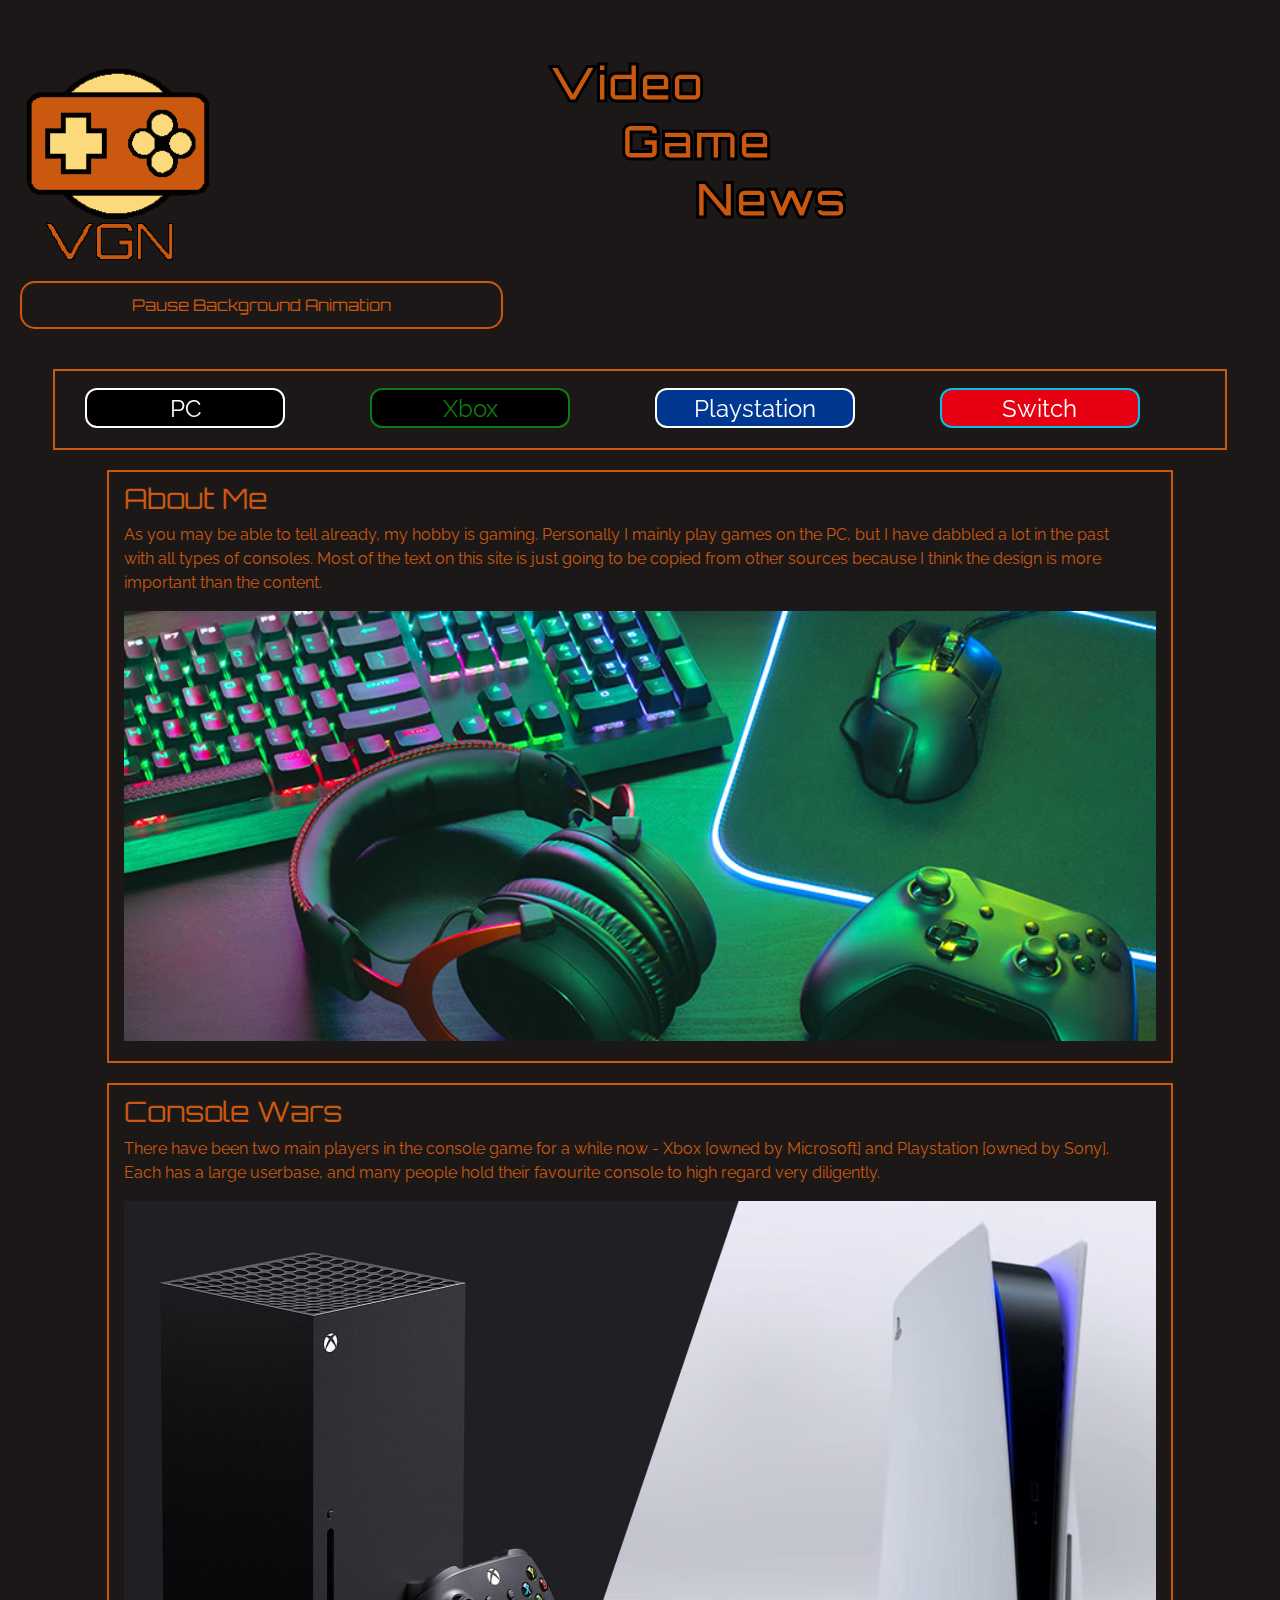
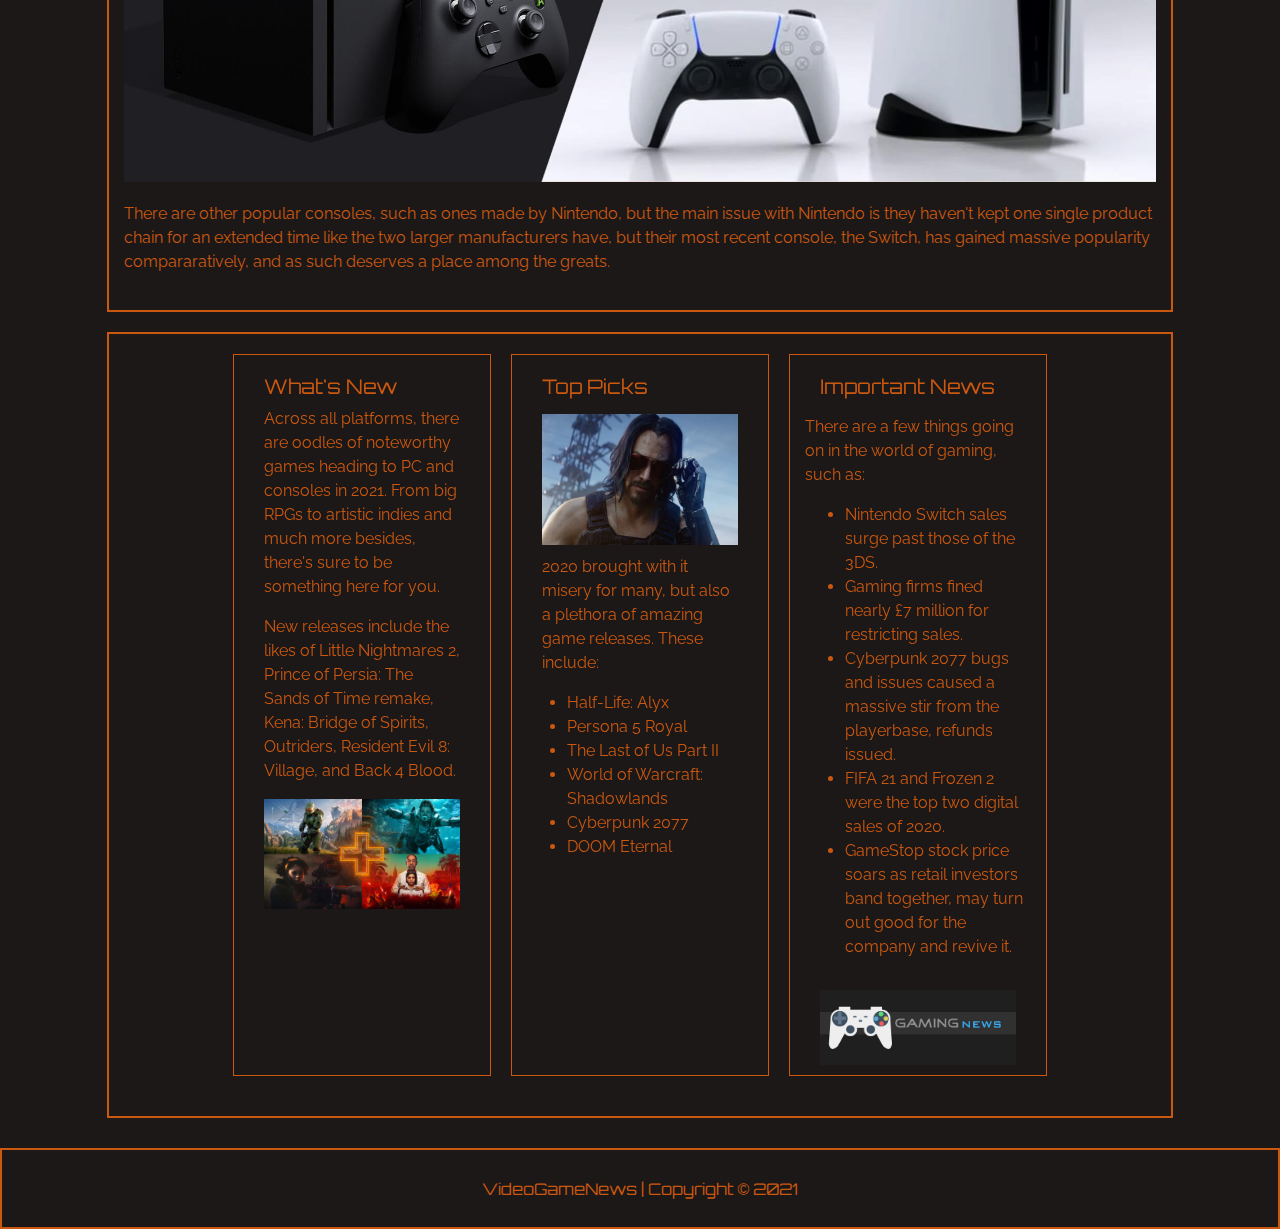
==== index.html @ c9dd4bca "Fix the paths to images and other pages" ====
<!DOCTYPE html>
<html lang="en">

<head>
	<!-- Required meta tags -->
	<meta charset="utf-8">
	<meta name="viewport" content="width=device-width, initial-scale=1, shrink-to-fit=no">

	<!-- Bootstrap CSS -->
	<link rel="stylesheet" href="https://stackpath.bootstrapcdn.com/bootstrap/4.3.1/css/bootstrap.min.css" integrity="sha384-ggOyR0iXCbMQv3Xipma34MD+dH/1fQ784/j6cY/iJTQUOhcWr7x9JvoRxT2MZw1T"
	 crossorigin="anonymous">

    <!-- My CSS -->
    <link rel="stylesheet" type="text/css" href="styles\styles.css">
    <style>
        @import url('https://fonts.googleapis.com/css2?family=Orbitron:wght@400;900&family=Raleway:wght@500&display=swap');
    </style>
	<title>VideoGameNews</title>
</head>

<body>
    <video autoplay muted loop id="background-video"><source src="images\background-video.mp4" type="video/mp4"></video>

    <div class="container-fluid">
        <div id="heading" class="row">
            <div id="logo" class="col-4 col-lg-5"><a href="/" title="Homepage"><img src="images\gaming-logo.png" width="100px" height="auto" max-height="625px" alt="Logo"></a></div>
			<div id="header" class="col-7 col-lg-7">
                <h1>
                <div id="header1" class="col-12 col-md-3 col-lg-3">Video</div>
                <div id="header2" class="col-12 col-md-3 col-lg-3">Game</div> 
                <div id="header3" class="col-12 col-md-3 col-lg-3">News</div> 
                </h1>
            </div>
            <div id="stop-start-animation" class="row col-12 col-lg-5 justify-content-flex-start">
                <button id="pause-play-button">Pause Background Animation</button>
            </div>
        </div>

        <div id="nav" class="row justify-content-center">
            <nav id="nav-links" class="row col-11">
                <a class="col-3" href="content-pages\pc.html" title="Link to PC Page"><button id="pc-nav-button">PC</button></a>
                <a class="col-3" href="content-pages\xbox.html" title="Link to Xbox Page"><button id="xbox-nav-button">Xbox</button></a>
                <a class="col-3" href="content-pages\playstation.html" title="Link to Playstation Page"><button id="playstation-nav-button">Playstation</button></a>
                <a class="col-3" href="content-pages\switch.html" title="Link to Switch Page"><button id="switch-nav-button">Switch</button></a>
            </nav>
        </div>
		<div id="main-content" class="row justify-content-center">
            <div id="intro-content" class="row col-10">
                <h2 class="row col-12">About Me</h2>
                <p class="row col-12">As you may be able to tell already, my hobby is gaming. Personally I mainly play games on the PC, but I have dabbled a lot in the past with all types of consoles. Most of the text on this site is just going to be copied from other sources because I think the design is more important than the content.</p>
                <img src="images\general-gaming.png" width="100%" height="auto" max-height="350px" alt="General gaming image of a controller, mouse, headphones, and keyboard">
            </div>
            
			<div id ="further-information" class="row col-10">
                <h2>Console Wars</h2>
                <p class="row col-12">There have been two main players in the console game for a while now - Xbox [owned by Microsoft] and Playstation [owned by Sony]. Each has a large userbase, and many people hold their favourite console to high regard very diligently.</p>
                <img src="images\console-wars.png" width="100%" height="auto" max-height="1125px" alt="Xbox Series X vs Playstation 5">
                <p>There are other popular consoles, such as ones made by Nintendo, but the main issue with Nintendo is they haven't kept one single product chain for an extended time like the two larger manufacturers have, but their most recent console, the Switch, has gained massive popularity compararatively, and as such deserves a place among the greats.</p>
            </div>

            <div id="bottom-content" class="row justify-content-center col-10">
			    <div id="whats-new" class="col-12 col-lg-3">
                    <h3 class="col-12">What's New</h3>
                    <p class="col-12">Across all platforms, there are oodles of noteworthy games heading to PC and consoles in 2021. From big RPGs to artistic indies and much more besides, there's sure to be something here for you.</p>
                    <p class="col-12">New releases include the likes of Little Nightmares 2, Prince of Persia: The Sands of Time remake, Kena: Bridge of Spirits, Outriders, Resident Evil 8: Village, and Back 4 Blood.</p>
                    <div id="whats-new-pic" class="col-12"><img src="images\new-games-2021.png" width="100%" height="auto" max-height="1080px" alt="New games coming in 2021 and beyond - image from gamesradar.com"></div>
                </div>

                <div id="top-picks" class="col-12 col-lg-3">
                    <h3 class="col-12">Top Picks</h3>
                    <div id="top-picks-pic" class="col-12"><img src="images\cyberpunk.png" width="100%" height="auto" max-height="800px" alt="Cyberpunk 2077"></div><p class="col-12">2020 brought with it misery for many, but also a plethora of amazing game releases. These include:</p>
                    <ul>
                        <li>Half-Life: Alyx</li>
                        <li>Persona 5 Royal</li>
                        <li>The Last of Us Part II</li>
                        <li>World of Warcraft: Shadowlands</li>
                        <li>Cyberpunk 2077</li>
                        <li>DOOM Eternal</li>
                    </ul>
                </div>

                <div id="important-news" class="col-12 col-lg-3">
                    <h3 class="col-12">Important News</h3>
                    <p class="col-12"><p>There are a few things going on in the world of gaming, such as:</p>
                    <ul>
                        <li>Nintendo Switch sales surge past those of the 3DS.</li>
                        <li>Gaming firms fined nearly £7 million for restricting sales.</li>
                        <li>Cyberpunk 2077 bugs and issues caused a massive stir from the playerbase, refunds issued.</li>
                        <li>FIFA 21 and Frozen 2 were the top two digital sales of 2020.</li>
                        <li>GameStop stock price soars as retail investors band together, may turn out good for the company and revive it.</li>
                    </ul>
                    <div id="important-news-pic" class="col-12"><img src="images\gaming-news.png" width="100%" height="auto" max-height="393px" alt="Gaming News"></div>
                </div>
            </div>  
        </div>
        
        <div id="footer" class="row justify-content-center"><h3 class="">VideoGameNews | Copyright &copy; 2021</h3>
        </div>
	</div>


	<!-- Optional JavaScript -->
	<!-- jQuery first, then Popper.js, then Bootstrap JS -->
	<script src="https://code.jquery.com/jquery-3.3.1.slim.min.js" integrity="sha384-q8i/X+965DzO0rT7abK41JStQIAqVgRVzpbzo5smXKp4YfRvH+8abtTE1Pi6jizo"
	 crossorigin="anonymous">

	</script>
	<script src="https://cdnjs.cloudflare.com/ajax/libs/popper.js/1.14.7/umd/popper.min.js" integrity="sha384-UO2eT0CpHqdSJQ6hJty5KVphtPhzWj9WO1clHTMGa3JDZwrnQq4sF86dIHNDz0W1"
	 crossorigin="anonymous">

	</script>
	<script src="https://stackpath.bootstrapcdn.com/bootstrap/4.3.1/js/bootstrap.min.js" integrity="sha384-JjSmVgyd0p3pXB1rRibZUAYoIIy6OrQ6VrjIEaFf/nJGzIxFDsf4x0xIM+B07jRM"
	 crossorigin="anonymous">

    </script>

    <script>
        var vid = document.getElementById("background-video"),
        pausePlayButton = document.getElementById("pause-play-button");

        pausePlayButton.addEventListener("click", function(event) {
            if (vid.paused == false) {
                vid.pause(),
                document.getElementById("pause-play-button").innerHTML = "Play Background Animation";
            } else {
                vid.play(),
                document.getElementById("pause-play-button").innerHTML = "Pause Background Animation";
            }
        });

    </script>
</body>

</html>
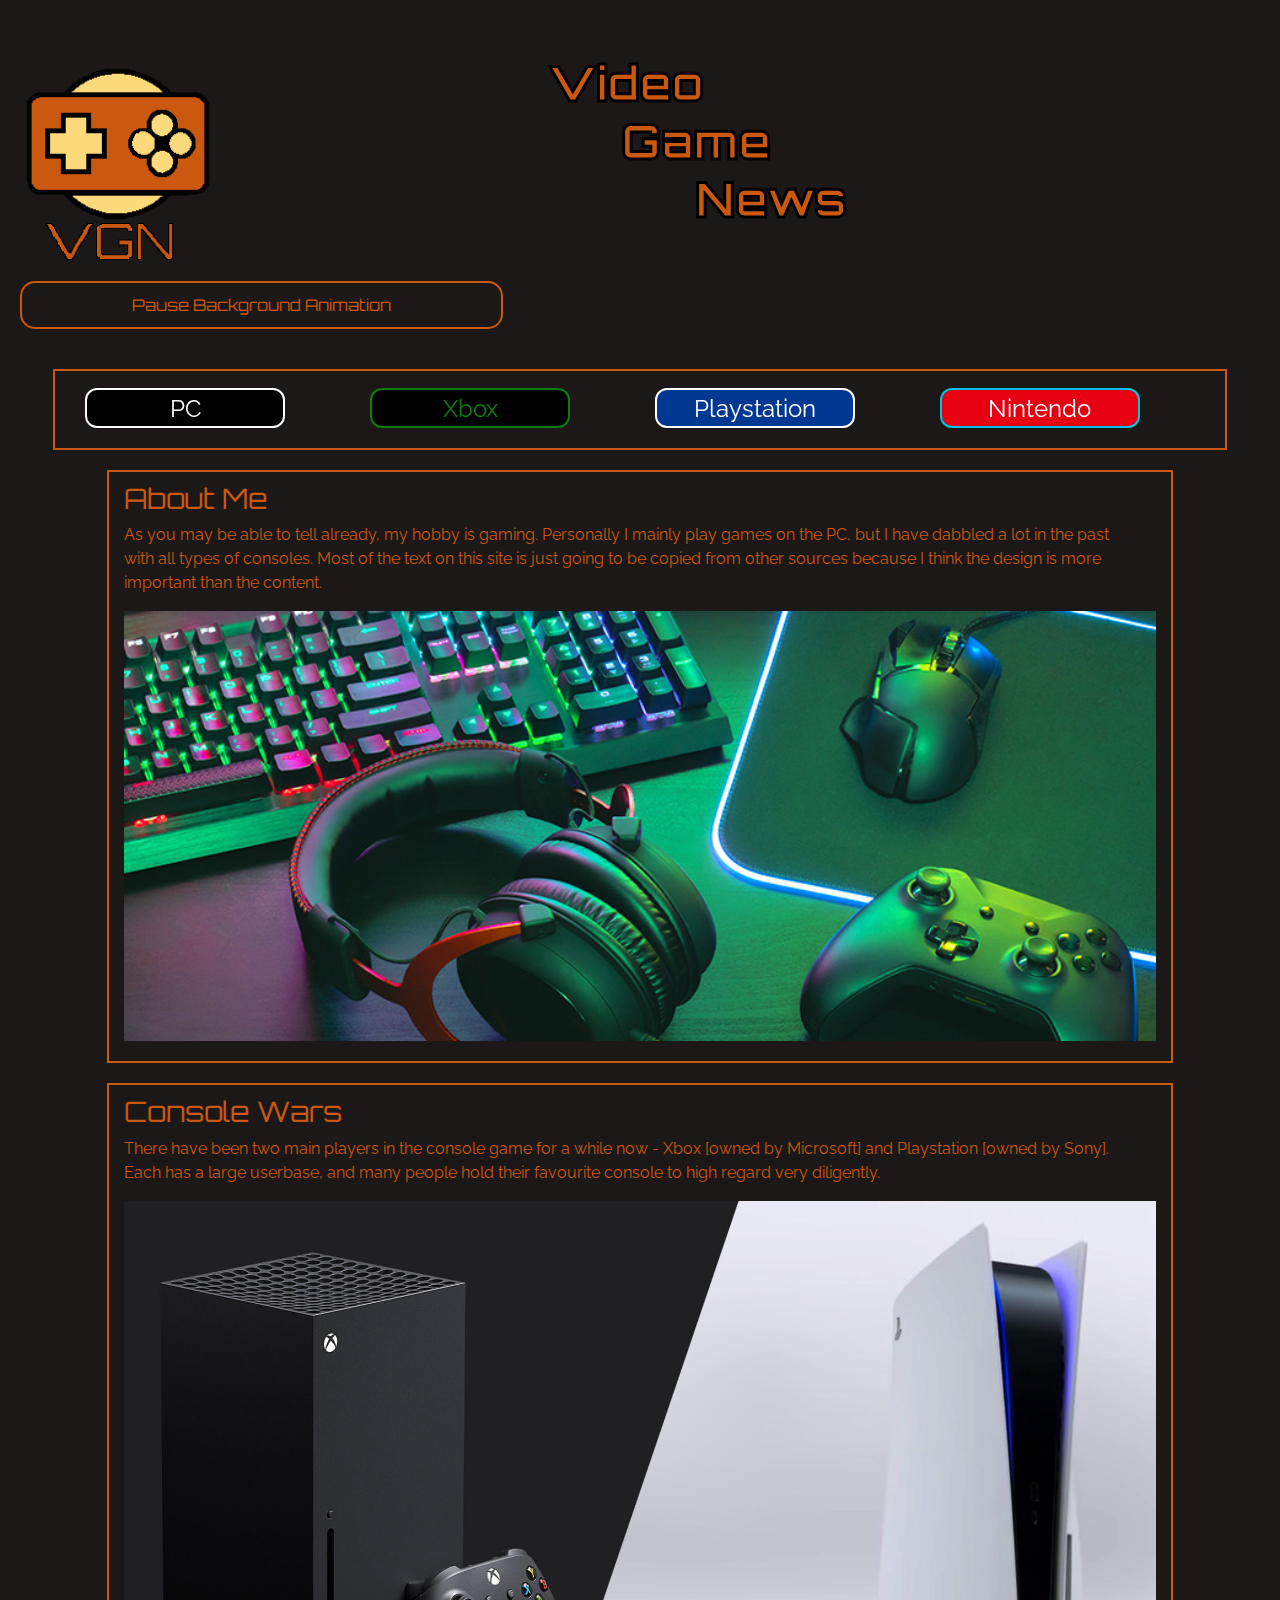
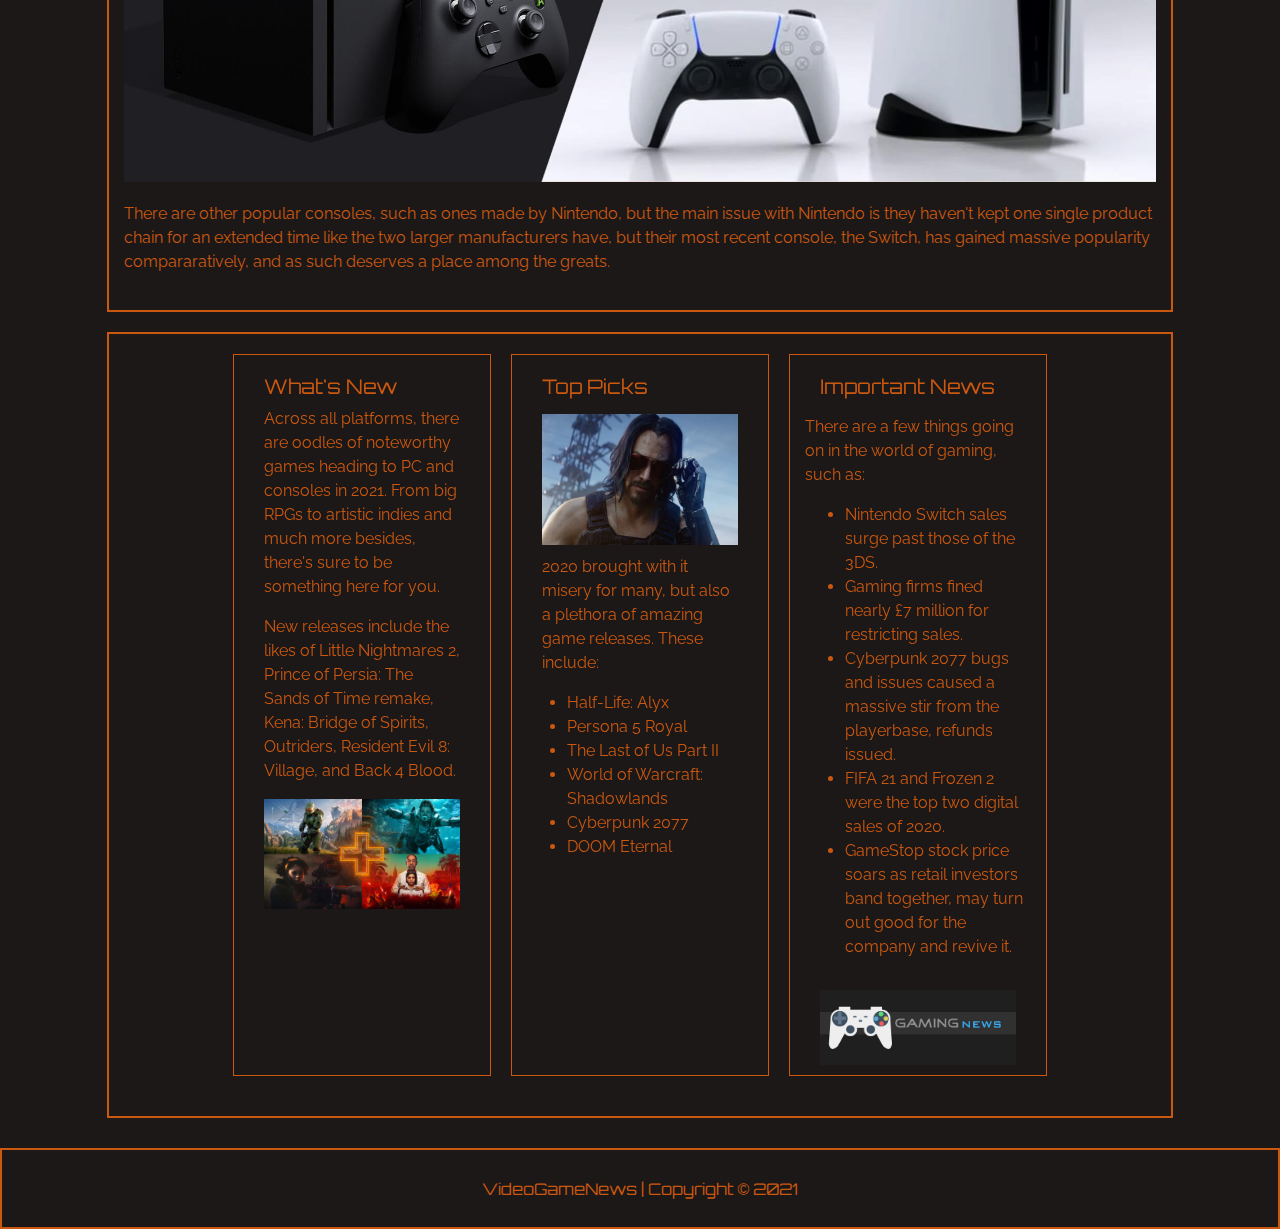
==== commit 99ca6ab0: "Replace instances of the word switch to be nintendo instead" ====
--- a/index.html
+++ b/index.html
@@ -11,7 +11,7 @@
 	 crossorigin="anonymous">
 
     <!-- My CSS -->
-    <link rel="stylesheet" type="text/css" href="styles\styles.css">
+    <link rel="stylesheet" type="text/css" href="styles/styles.css">
     <style>
         @import url('https://fonts.googleapis.com/css2?family=Orbitron:wght@400;900&family=Raleway:wght@500&display=swap');
     </style>
@@ -19,11 +19,11 @@
 </head>
 
 <body>
-    <video autoplay muted loop id="background-video"><source src="images\background-video.mp4" type="video/mp4"></video>
+    <video autoplay muted loop id="background-video"><source src="images/background-video.mp4" type="video/mp4"></video>
 
     <div class="container-fluid">
         <div id="heading" class="row">
-            <div id="logo" class="col-4 col-lg-5"><a href="/" title="Homepage"><img src="images\gaming-logo.png" width="100px" height="auto" max-height="625px" alt="Logo"></a></div>
+            <div id="logo" class="col-4 col-lg-5"><a href="index.html" title="Homepage"><img src="images/gaming-logo.png" width="100px" height="auto" max-height="625px" alt="Logo"></a></div>
 			<div id="header" class="col-7 col-lg-7">
                 <h1>
                 <div id="header1" class="col-12 col-md-3 col-lg-3">Video</div>
@@ -38,23 +38,23 @@
 
         <div id="nav" class="row justify-content-center">
             <nav id="nav-links" class="row col-11">
-                <a class="col-3" href="content-pages\pc.html" title="Link to PC Page"><button id="pc-nav-button">PC</button></a>
-                <a class="col-3" href="content-pages\xbox.html" title="Link to Xbox Page"><button id="xbox-nav-button">Xbox</button></a>
-                <a class="col-3" href="content-pages\playstation.html" title="Link to Playstation Page"><button id="playstation-nav-button">Playstation</button></a>
-                <a class="col-3" href="content-pages\switch.html" title="Link to Switch Page"><button id="switch-nav-button">Switch</button></a>
+                <a class="col-3" href="content-pages/pc.html" title="Link to PC Page"><button id="pc-nav-button">PC</button></a>
+                <a class="col-3" href="content-pages/xbox.html" title="Link to Xbox Page"><button id="xbox-nav-button">Xbox</button></a>
+                <a class="col-3" href="content-pages/playstation.html" title="Link to Playstation Page"><button id="playstation-nav-button">Playstation</button></a>
+                <a class="col-3" href="content-pages/nintendo.html" title="Link to nintendo Page"><button id="nintendo-nav-button">Nintendo</button></a>
             </nav>
         </div>
 		<div id="main-content" class="row justify-content-center">
             <div id="intro-content" class="row col-10">
                 <h2 class="row col-12">About Me</h2>
                 <p class="row col-12">As you may be able to tell already, my hobby is gaming. Personally I mainly play games on the PC, but I have dabbled a lot in the past with all types of consoles. Most of the text on this site is just going to be copied from other sources because I think the design is more important than the content.</p>
-                <img src="images\general-gaming.png" width="100%" height="auto" max-height="350px" alt="General gaming image of a controller, mouse, headphones, and keyboard">
+                <img src="images/general-gaming.png" width="100%" height="auto" max-height="350px" alt="General gaming image of a controller, mouse, headphones, and keyboard">
             </div>
             
 			<div id ="further-information" class="row col-10">
                 <h2>Console Wars</h2>
                 <p class="row col-12">There have been two main players in the console game for a while now - Xbox [owned by Microsoft] and Playstation [owned by Sony]. Each has a large userbase, and many people hold their favourite console to high regard very diligently.</p>
-                <img src="images\console-wars.png" width="100%" height="auto" max-height="1125px" alt="Xbox Series X vs Playstation 5">
+                <img src="images/console-wars.png" width="100%" height="auto" max-height="1125px" alt="Xbox Series X vs Playstation 5">
                 <p>There are other popular consoles, such as ones made by Nintendo, but the main issue with Nintendo is they haven't kept one single product chain for an extended time like the two larger manufacturers have, but their most recent console, the Switch, has gained massive popularity compararatively, and as such deserves a place among the greats.</p>
             </div>
 
@@ -63,12 +63,12 @@
                     <h3 class="col-12">What's New</h3>
                     <p class="col-12">Across all platforms, there are oodles of noteworthy games heading to PC and consoles in 2021. From big RPGs to artistic indies and much more besides, there's sure to be something here for you.</p>
                     <p class="col-12">New releases include the likes of Little Nightmares 2, Prince of Persia: The Sands of Time remake, Kena: Bridge of Spirits, Outriders, Resident Evil 8: Village, and Back 4 Blood.</p>
-                    <div id="whats-new-pic" class="col-12"><img src="images\new-games-2021.png" width="100%" height="auto" max-height="1080px" alt="New games coming in 2021 and beyond - image from gamesradar.com"></div>
+                    <div id="whats-new-pic" class="col-12"><img src="images/new-games-2021.png" width="100%" height="auto" max-height="1080px" alt="New games coming in 2021 and beyond - image from gamesradar.com"></div>
                 </div>
 
                 <div id="top-picks" class="col-12 col-lg-3">
                     <h3 class="col-12">Top Picks</h3>
-                    <div id="top-picks-pic" class="col-12"><img src="images\cyberpunk.png" width="100%" height="auto" max-height="800px" alt="Cyberpunk 2077"></div><p class="col-12">2020 brought with it misery for many, but also a plethora of amazing game releases. These include:</p>
+                    <div id="top-picks-pic" class="col-12"><img src="images/cyberpunk.png" width="100%" height="auto" max-height="800px" alt="Cyberpunk 2077"></div><p class="col-12">2020 brought with it misery for many, but also a plethora of amazing game releases. These include:</p>
                     <ul>
                         <li>Half-Life: Alyx</li>
                         <li>Persona 5 Royal</li>
@@ -89,7 +89,7 @@
                         <li>FIFA 21 and Frozen 2 were the top two digital sales of 2020.</li>
                         <li>GameStop stock price soars as retail investors band together, may turn out good for the company and revive it.</li>
                     </ul>
-                    <div id="important-news-pic" class="col-12"><img src="images\gaming-news.png" width="100%" height="auto" max-height="393px" alt="Gaming News"></div>
+                    <div id="important-news-pic" class="col-12"><img src="images/gaming-news.png" width="100%" height="auto" max-height="393px" alt="Gaming News"></div>
                 </div>
             </div>  
         </div>
--- a/styles/styles.css
+++ b/styles/styles.css
@@ -0,0 +1,218 @@
+h1, h2, h3 {
+    font-family: 'Orbitron', sans-serif;
+    font-weight: 900;
+    font-size: 2.5rem;
+}
+
+h2, h3 {
+    margin-top: 10px;
+    font-weight: 400;
+}
+
+h2 {
+    font-size: 1.75rem;
+}
+
+h3 {
+    font-size: 1.25rem;
+}
+
+body {
+    font-family: 'Raleway', sans-serif;
+    color: #CA580F;
+    background-color: #1D1818;
+}
+
+#pause-play-button, #nav-links, #intro-content, #further-information, #bottom-content, #footer {
+    margin-top: 20px;
+    border: 2px solid #CA580F;
+    background-color: #1D1818;
+    padding-bottom: 20px;
+}
+
+#background-video {
+    position: fixed;
+    right: 0;
+    bottom: 0;
+    min-width: 100%;
+    min-height: 100%;
+    z-index: -1;
+}
+
+#pause-play-button {
+    font-family: 'Orbitron', sans-serif;
+    color: #CA580F;
+    border-radius: 15px;
+    outline: none;
+    padding: 10px;
+    margin-left: 20px;
+    width: 100%;
+}
+
+#heading {
+    margin-top: 5%;
+    padding-bottom: 20px;
+}
+
+#logo img {
+    width: 100px;
+}
+
+#heading h1 {
+    color: #CA580F;
+    -webkit-text-fill-color: #CA580F;
+    -webkit-text-stroke-width: 3px;
+    -webkit-text-stroke-color: black;
+    margin-top: 3%;
+}
+
+#header2 {
+    margin-left: 10%;
+}
+#header3 {
+    margin-left: 20%;
+}
+
+#nav button {
+    margin-top: 17px;
+    margin-left: -10px;
+    height: 40px;
+    border-radius: 12px;
+    width: 60px;
+    outline: none;
+}
+
+#pc-nav-button {
+    background-color: black;
+    border: 2px solid white;
+    color: white;
+}
+
+#pc-nav-button:active {
+    background-color: white;
+    border: 2px solid black;
+    color: black;
+}
+
+#xbox-nav-button {
+    background-color: black;
+    border: 2px solid #107C10;
+    color: #107C10;
+}
+
+#xbox-nav-button:active {
+    background-color: #107C10;
+    border: 2px solid black;
+    color: black;
+}
+
+#playstation-nav-button {
+    font-size: 0.55rem;
+    background-color: #003791;
+    border: 2px solid #ffffff;
+    color: #ffffff;
+}
+
+#playstation-nav-button:active {
+    background-color: #ffffff;
+    border: 2px solid #003791;
+    color: #003791;
+}
+
+#nintendo-nav-button {
+    font-size: 0.65rem;
+    background-color: #e60012;
+    border: 2px solid #00c3e3;
+    color: white;
+}
+
+#nintendo-nav-button:active {
+    background-color: #e60012;
+    border: 2px solid white;
+    color: #00c3e3;
+}
+
+#bottom-content img {
+    margin-bottom: 10px;
+}
+
+#further-information img {
+    margin-bottom: 20px;
+}
+
+#whats-new, #top-picks, #important-news {
+    margin: 20px 10px;
+    padding-top: 10px;
+    border: 1px solid #CA580F;
+}
+
+#whats-new-pic {
+    justify-content: flex-start;
+}
+
+#top-picks h3 {
+    margin-bottom: 15px;
+}
+
+#important-news img {
+    margin-top: 15px;
+}
+
+#footer, #footer h3 {
+    margin-top: 30px;
+    font-size: 0.8rem;
+}
+
+@media only screen and (min-width: 500px) {
+    #logo img {
+        width: 125px;
+    }
+    #nav button {
+        width: 100px;
+    }
+    #nav button {
+        font-size: 1rem;
+        margin-left: 0;
+    }
+    #footer h3 {
+        font-size: 1rem;
+    }
+}
+
+@media only screen and (min-width: 769px) {
+    #logo img {
+        width: 150px;
+    }
+    #header {
+        padding-left: 100px;
+        margin-top: -30px;
+    }
+    #header h1 {
+        font-size: 3rem;
+    }
+    #nav button {
+        width: 150px;
+        font-size: 1.5rem;
+    }
+}
+
+@media only screen and (min-width: 992px) {
+    #logo img {
+        width: 200px;
+    }
+    #header {
+        padding-left: 0px;
+    }
+    #nav button {
+        width: 200px;
+    }
+}
+
+@media only screen and (min-width: 1300px) {
+    #nav button {
+        margin-left: 50px;
+    }
+    #footer h3 {
+        font-size: 1.5rem;
+    }
+}